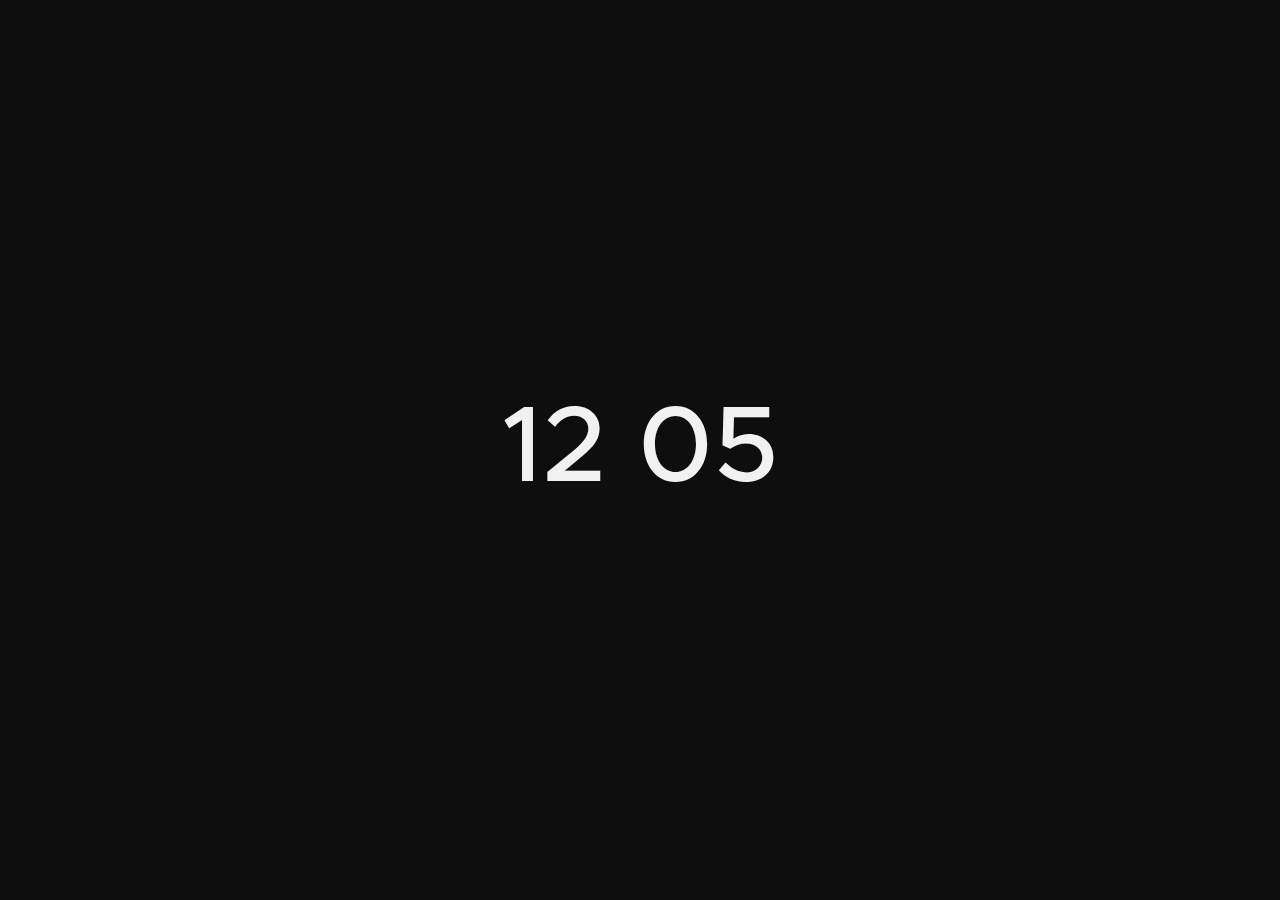
==== start/index.html @ 7c7e8e0e "added start page" ====
<!DOCTYPE html>
<html lang="en">

<head>
  <meta charset="utf-8" />
  <meta name="viewport" content="width=device-width, initial-scale=1" />
  <meta name="robots" content="noindex" />
  <link rel="stylesheet" href="css/style.css" class="style">
  <title>Home</title>
</head>

<body>
  <div class="center"><time class="clock" id="clock"></time></div>
  <form autocomplete="off" class="center overlay search-form" id="search-form" spellcheck="false">
    <div>
      <input class="search-input" id="search-input" title="search" type="text" />
      <ul class="search-suggestions" id="search-suggestions"></ul>
    </div>
  </form>
  <aside class="center help overlay" id="help"></aside>
  <script src="js/script.js"></script>
</body>

</html>
---- start/css/style.css ----
/*! normalize.css v8.0.1 | MIT License | github.com/necolas/normalize.css */
html {
  line-height: 1.15; /* 1 */
  -webkit-text-size-adjust: 100%; /* 2 */
}
body {
  margin: 0;
}
main {
  display: block;
}
h1 {
  font-size: 2em;
  margin: 0.67em 0;
}
hr {
  box-sizing: content-box; /* 1 */
  height: 0; /* 1 */
  overflow: visible; /* 2 */
}
pre {
  font-family: monospace, monospace; /* 1 */
  font-size: 1em; /* 2 */
}
a {
  background-color: transparent;
}
abbr[title] {
  border-bottom: none; /* 1 */
  text-decoration: underline; /* 2 */
  text-decoration: underline dotted; /* 2 */
}
b,
strong {
  font-weight: bolder;
}
code,
kbd,
samp {
  font-family: monospace, monospace; /* 1 */
  font-size: 1em; /* 2 */
}
small {
  font-size: 80%;
}
sub,
sup {
  font-size: 75%;
  line-height: 0;
  position: relative;
  vertical-align: baseline;
}

sub {
  bottom: -0.25em;
}

sup {
  top: -0.5em;
}
img {
  border-style: none;
}
button,
input,
optgroup,
select,
textarea {
  font-family: inherit; /* 1 */
  font-size: 100%; /* 1 */
  line-height: 1.15; /* 1 */
  margin: 0; /* 2 */
}
button,
input { /* 1 */
  overflow: visible;
}
button,
select { /* 1 */
  text-transform: none;
}
button,
[type="button"],
[type="reset"],
[type="submit"] {
  -webkit-appearance: button;
}
button::-moz-focus-inner,
[type="button"]::-moz-focus-inner,
[type="reset"]::-moz-focus-inner,
[type="submit"]::-moz-focus-inner {
  border-style: none;
  padding: 0;
}
button:-moz-focusring,
[type="button"]:-moz-focusring,
[type="reset"]:-moz-focusring,
[type="submit"]:-moz-focusring {
  outline: 1px dotted ButtonText;
}
fieldset {
  padding: 0.35em 0.75em 0.625em;
}
legend {
  box-sizing: border-box; /* 1 */
  color: inherit; /* 2 */
  display: table; /* 1 */
  max-width: 100%; /* 1 */
  padding: 0; /* 3 */
  white-space: normal; /* 1 */
}
progress {
  vertical-align: baseline;
}
textarea {
  overflow: auto;
}
[type="checkbox"],
[type="radio"] {
  box-sizing: border-box; /* 1 */
  padding: 0; /* 2 */
}
[type="number"]::-webkit-inner-spin-button,
[type="number"]::-webkit-outer-spin-button {
  height: auto;
}
[type="search"] {
  -webkit-appearance: textfield; /* 1 */
  outline-offset: -2px; /* 2 */
}
[type="search"]::-webkit-search-decoration {
  -webkit-appearance: none;
}
::-webkit-file-upload-button {
  -webkit-appearance: button; /* 1 */
  font: inherit; /* 2 */
}
details {
  display: block;
}
summary {
  display: list-item;
}
template {
  display: none;
}
[hidden] {
  display: none;
}

/* == End of Normalize.css == */


:root {
  /* colors */
  --background: #0E0E0E;
  --foreground: #F1F1F1;

  /* fonts */
  --base-font-size: 18px;
  --font-weight-normal: 500;
  --font-weight-bold: 900;
}

@font-face {
  font-family: 'Metropolis';
  src: local('Metropolis-Medium'), url('../assets/fonts/Metropolis-Medium.woff2');
  font-weight: 500;
  font-style: normal;
}

@font-face {
  font-family: 'Metropolis';
  src: local('Metropolis-Bold'), url('../assets/fonts/Metropolis-Black.woff2');
  font-weight: 900;
  font-style: normal;
}

* {
  box-sizing: border-box;
}

html {
  font-family: "Metropolis", Helvetica, Arial, "Lucida Grande", sans-serif;
  font-size: var(--base-font-size);
  font-weight: var(--font-weight-normal);
}

body {
  position: absolute;
  top: 0;
  left: 0;
  width: 100%;
  height: 100%;
  margin: 0;
  padding: 0;
  transition: background 0.4s;
  background: var(--background);
  color: var(--foreground);
}

input,
button {
  display: block;
  width: 100%;
  margin: 0;
  padding: 0;
  background: transparent;
  color: inherit;
  font-family: var(--font-family);
  font-size: 1rem;
}

input,
button,
input:focus,
button:focus {
  border: 0;
  outline: 0;
  -webkit-appearance: none;
  -moz-appearance: none;
}

ul,
li {
  margin: 0;
  padding: 0;
  list-style: none;
}

a,
a:focus {
  color: inherit;
  outline: 0;
}

.center {
  display: flex;
  justify-content: center;
  align-items: center;
  width: 100%;
  height: 100%;
}

.overlay {
  position: fixed;
  top: 0;
  left: 0;
  overflow: auto;
  width: 100%;
  height: 100%;
  visibility: hidden;
}

.clock {
  display: block;
  margin-top: -0.06rem;
  font-size: 4rem;
  font-weight: var(--font-weight-normal);
  text-align: center;
  letter-spacing: 0.05rem;
  cursor: pointer;
}

.am-pm {
  font-size: 1rem;
  letter-spacing: 0.1rem;
}

.search-form {
  background: var(--background);
  color: var(--foreground);
  z-index: 2;
}

.search-form>div {
  width: 100%;
}

.search-input {
  width: 100%;
  padding: 0 1rem;
  margin-bottom: 20px;
  font-size: 1.5rem;
  font-weight: var(--font-weight-bold);
  letter-spacing: 0.1rem;
  text-transform: uppercase;
}

.search-suggestions {
  display: none;
  justify-content: center;
  flex-direction: column;
  flex-wrap: wrap;
  overflow: hidden;
}

body.suggestions .search-suggestions {
  display: flex;
}

.search-suggestion {
  padding: 0.75rem 1rem;
  text-align: left;
  white-space: nowrap;
  cursor: pointer;
}

.search-suggestion.highlight {
  background: var(--foreground);
  color: var(--background);
}

.search-suggestion b {
  position: relative;
  font-weight: var(--font-weight-normal);
}

.search-suggestion b::after {
  content: ' ';
  position: absolute;
  right: 0;
  bottom: -0.3rem;
  left: 0;
  height: 2px;
  background: var(--background);
  opacity: 0.4;
}

.search-suggestion.highlight b::after {
  opacity: 0;
}

.help {
  display: block;
  padding: 8vw;
  background: var(--background);
  z-index: 1;
}

.category {
  margin-bottom: 3rem;
  padding: 25px;
  width: 250px;
  min-width: 225px;
}

.category-name {
  margin-bottom: 1.5rem;
  font-size: 0.75rem;
  letter-spacing: 0.15rem;
  text-transform: uppercase;
}

.command a {
  display: flex;
  position: relative;
  margin: 1rem 0;
  line-height: 2rem;
  text-decoration: none;
}

.command:last-of-type a {
  margin-bottom: 0;
}

.command-key {
  border-radius: 50%;
  width: 2rem;
  height: 2rem;
  margin-right: 1rem;
  font-size: 0.75rem;
  font-weight: 800;
  line-height: 1.5rem;
  text-align: center;
}

.command-name {
  position: relative;
}

.command-name::after {
  content: ' ';
  display: none;
  position: absolute;
  right: 0;
  bottom: 2px;
  left: 0;
  height: 2px;
  transition: 0.2s;
  transform: translateX(-2rem);
  background: var(--foreground);
  opacity: 0;
}

body.help .command-name::after {
  display: block;
}

.command a:hover .command-name::after,
.command a:focus .command-name::after {
  transform: translateX(0);
  opacity: 1;
}

body.help .help,
body.form .search-form {
  visibility: visible;
}

@media (min-width: 500px) {
  .help {
    display: flex;
    padding: 0;
  }
  .clock {
    font-size: 6rem;
  }

  .search-input {
    text-align: center;
  }

  .search-suggestions {
    align-items: center;
  }

  .categories {
    display: grid;
    grid-template-columns: repeat(1, 50%) 50%;
    justify-content: space-around;
  }
}

@media (min-width: 1000px) {
  .help {
    display: flex;
    padding: 0;
  }

  .search-input {
    font-size: 2.5rem;
  }

  .search-suggestions {
    flex-direction: row;
  }

  .category {
    margin: 2rem 0;
  }

  .categories {
    display: flex;
    grid-template-columns: repeat(2, 300px) 175px;
  }
}

@media (min-width: 1500px) {
  .categories {
    grid-template-columns: repeat(5, 220px) 175px;
  }
}
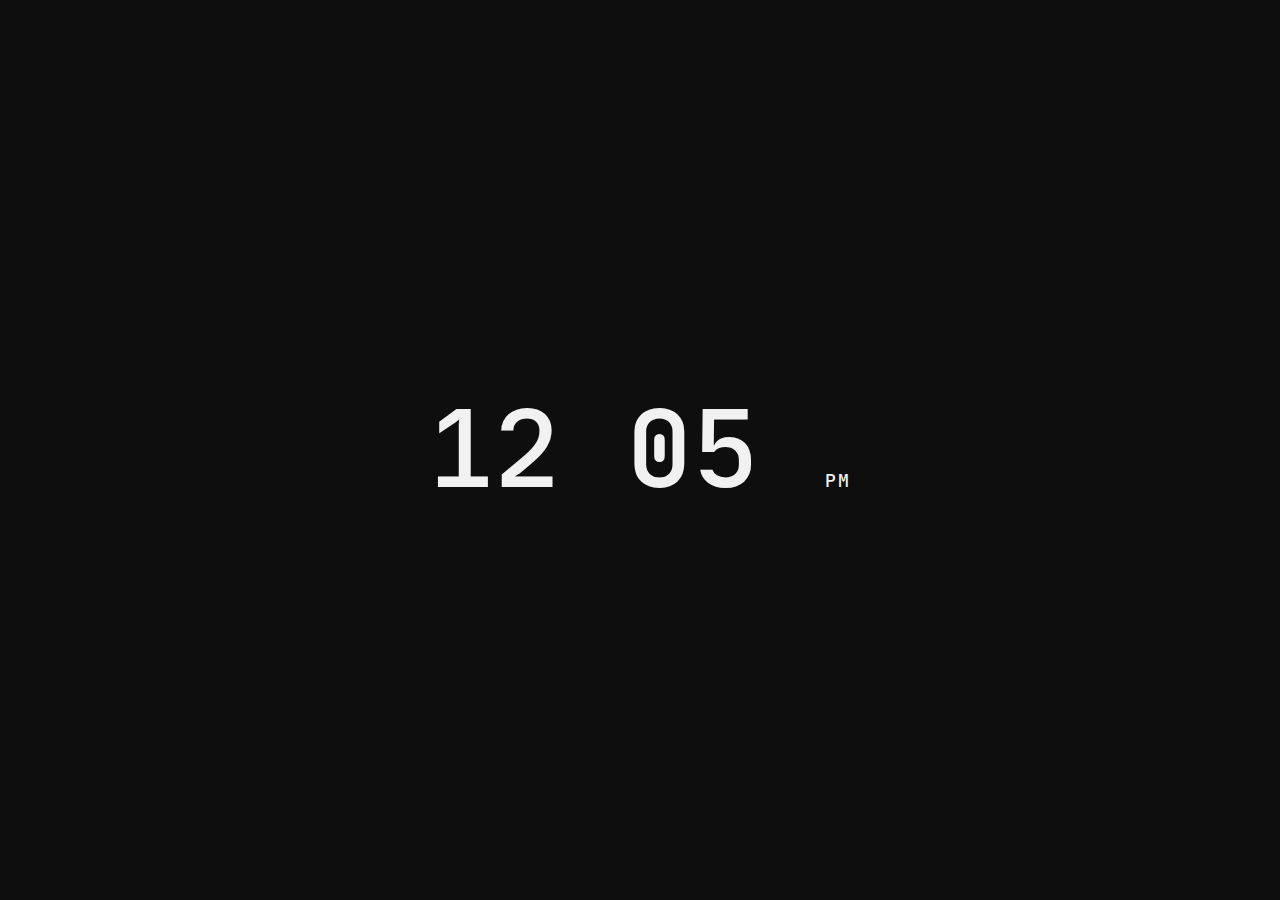
==== commit d1f96b50: "tweaking scaling" ====
--- a/start/index.html
+++ b/start/index.html
@@ -3,7 +3,7 @@
 
 <head>
   <meta charset="utf-8" />
-  <meta name="viewport" content="width=device-width, initial-scale=1" />
+  <meta name="viewport" content="width=device-width, initial-scale=0.5" />
   <meta name="robots" content="noindex" />
   <link rel="stylesheet" href="css/style.css" class="style">
   <title>Home</title>
@@ -21,4 +21,4 @@
   <script src="js/script.js"></script>
 </body>
 
-</html>+</html>
--- a/start/css/style.css
+++ b/start/css/style.css
@@ -163,15 +163,15 @@
 }
 
 @font-face {
-  font-family: 'Metropolis';
-  src: local('Metropolis-Medium'), url('../assets/fonts/Metropolis-Medium.woff2');
+  font-family: 'JetBrainsMono';
+  src: local('JetBrainsMono-Medium'), url('../assets/fonts/JetBrainsMono-Medium.woff2');
   font-weight: 500;
   font-style: normal;
 }
 
 @font-face {
-  font-family: 'Metropolis';
-  src: local('Metropolis-Bold'), url('../assets/fonts/Metropolis-Black.woff2');
+  font-family: 'JetBrainsMono';
+  src: local('JetBrainsMono-Bold'), url('../assets/fonts/JetBrainsMono-Black.woff2');
   font-weight: 900;
   font-style: normal;
 }
@@ -181,7 +181,7 @@
 }
 
 html {
-  font-family: "Metropolis", Helvetica, Arial, "Lucida Grande", sans-serif;
+  font-family: "JetBrainsMono", Helvetica, Arial, "Lucida Grande", sans-serif;
   font-size: var(--base-font-size);
   font-weight: var(--font-weight-normal);
 }
@@ -460,4 +460,4 @@
   .categories {
     grid-template-columns: repeat(5, 220px) 175px;
   }
-}+}
